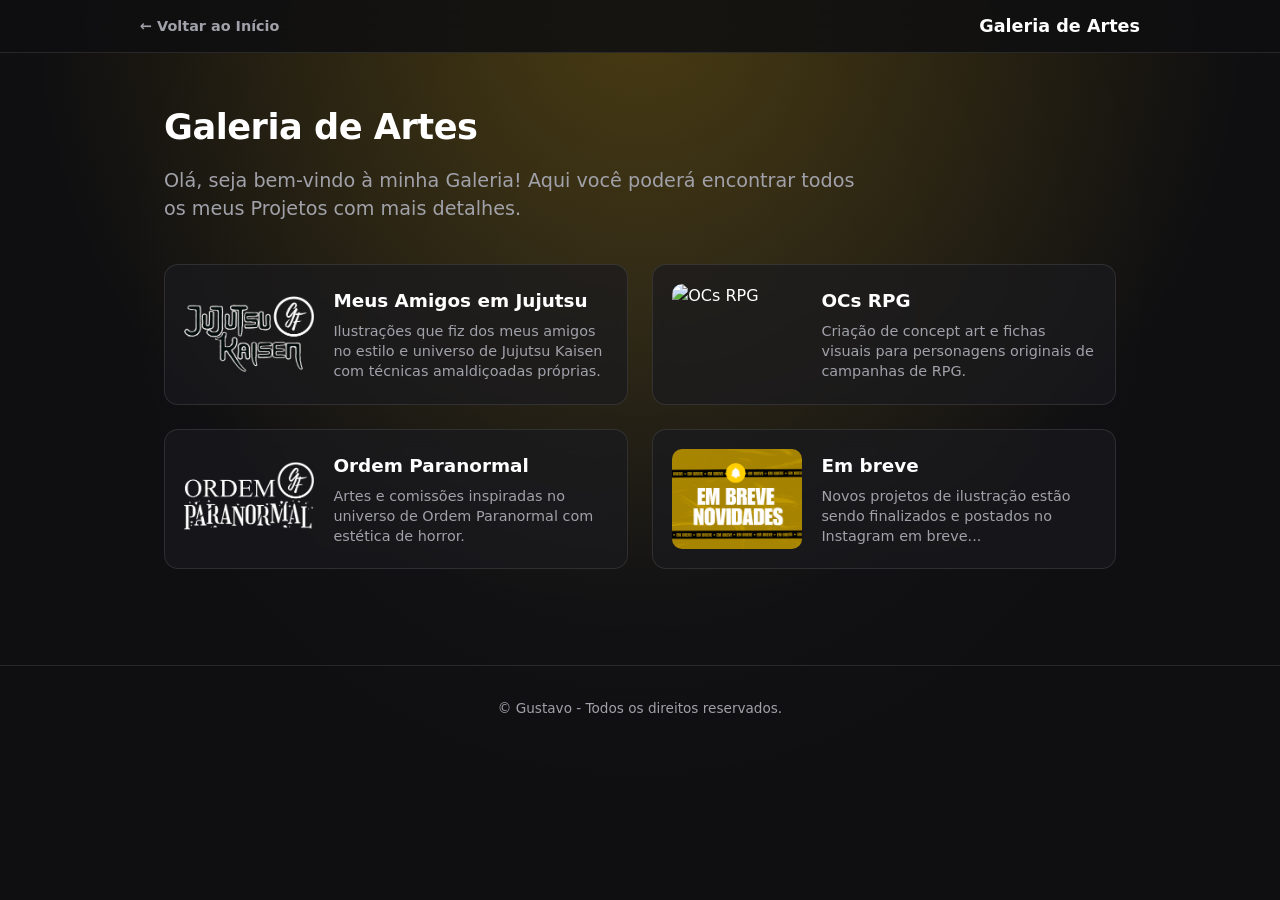
==== arte.html @ 82a5df0a "Add files via upload" ====
<!DOCTYPE html>
<html lang="pt-BR">
<head>
  <meta charset="UTF-8">
  <meta name="viewport" content="width=device-width, initial-scale=1.0">
  <title>Galeria de Artes - Gustavo Oliveira</title>
  <link rel="stylesheet" href="Css/arte.css">
</head>
<body class="mode-arte">

  <!-- BARRA DE NAVEGAÇÃO -->
  <nav class="navbar">
    <div class="nav-container">
      <div class="nav-brand">
        <a href="index.html" class="back-link">&larr; <b>Voltar ao Início</b></a>
      </div>
      <span class="brand-name">Galeria de Artes</span>
    </div>
  </nav>

  <!-- CONTAINER PRINCIPAL -->
  <main class="portfolio-container">
    <header class="gallery-header">
      <h1 class="gallery-title">Galeria de Artes</h1>
      <p class="gallery-subtitle">
        Olá, seja bem-vindo à minha Galeria! Aqui você poderá encontrar todos os meus Projetos com mais detalhes.
      </p>
    </header>

    <!-- GRID RESPONSIVO DE PROJETOS -->
    <section id="projetosArteGrid" class="art-projects-grid">
      <!-- Inserido dinamicamente via arte.js -->
    </section>
  </main>

  <footer class="main-footer">
    <p>&copy; Gustavo - Todos os direitos reservados.</p>
  </footer>

  <script src="JavaScript/arte.js"></script>
</body>
</html>
---- Css/arte.css ----
/* ============== TEMA E VARIÁVEIS ============== */
:root {
    --bg-dark: #0f0f11;
    --bg-card: rgba(26, 26, 30, 0.7);
    --bg-card-hover: rgba(38, 38, 44, 0.9);
    --text-main: #ffffff;
    --text-muted: #a1a1aa;
    --border-color: rgba(255, 255, 255, 0.1);
    --accent-color: #eab308; /* Amarelo do tema Arte */
    --glow-color: rgba(234, 179, 8, 0.25);
    --transition: all 0.3s ease;
  }
  
  * {
    margin: 0;
    padding: 0;
    box-sizing: border-box;
  }
  
  body {
    background-color: var(--bg-dark);
    color: var(--text-main);
    font-family: system-ui, -apple-system, BlinkMacSystemFont, "Segoe UI", Roboto, sans-serif;
    line-height: 1.5;
    min-height: 100vh;
    
    background-image: 
      radial-gradient(circle at 50% 0%, var(--glow-color) 0%, transparent 55%),
      radial-gradient(circle at 50% 30%, rgba(255, 255, 255, 0.03) 0%, transparent 60%);
    background-attachment: fixed;
  }
  
  /* ============== BARRA DE NAVEGAÇÃO ============== */
  .navbar {
    position: sticky;
    top: 0;
    z-index: 1000;
    width: 100%;
    background: rgba(15, 15, 17, 0.85);
    backdrop-filter: blur(12px);
    border-bottom: 1px solid var(--border-color);
    padding: 0.8rem 1.5rem;
  }
  
  .nav-container {
    max-width: 1000px;
    margin: 0 auto;
    display: flex;
    justify-content: space-between;
    align-items: center;
  }
  
  .back-link {
    color: var(--text-muted);
    text-decoration: none;
    font-weight: 600;
    font-size: 0.9rem;
    transition: var(--transition);
  }
  
  .back-link:hover {
    color: var(--accent-color);
  }
  
  .brand-name {
    font-weight: 700;
    font-size: 1.1rem;
  }
  
  /* ============== CONTAINER E HEADER ============== */
  .portfolio-container {
    max-width: 1000px;
    margin: 0 auto;
    padding: 3rem 1.5rem;
    display: flex;
    flex-direction: column;
    gap: 2.5rem;
  }
  
  .gallery-header {
    display: flex;
    flex-direction: column;
    gap: 0.8rem;
  }
  
  .gallery-title {
    font-size: 2.2rem;
    font-weight: 700;
    letter-spacing: -0.5px;
  }
  
  .gallery-subtitle {
    font-size: 1.2rem;
    color: var(--text-muted);
    max-width: 700px;
    line-height: 1.5;
  }
  
  /* ============== GRID RESPONSIVO (2 COLUNAS) ============== */
  .art-projects-grid {
    display: grid;
    grid-template-columns: repeat(2, 1fr); /* 2 cards por linha no Desktop */
    gap: 1.5rem;
  }
  
  /* Card de Projeto de Arte (Estilo similar aos Projetos Dev) */
  .art-project-card {
    background: var(--bg-card);
    border: 1px solid var(--border-color);
    border-radius: 14px;
    padding: 1.2rem;
    display: flex;
    gap: 1.2rem;
    align-items: center;
    text-decoration: none;
    color: inherit;
    backdrop-filter: blur(10px);
    transition: var(--transition);
  }
  
  .art-project-card:hover {
    border-color: var(--accent-color);
    background: var(--bg-card-hover);
    transform: translateY(-3px);
    box-shadow: 0 8px 25px var(--glow-color);
  }
  
  .art-project-card img {
    width: 130px;
    height: 100px;
    border-radius: 10px;
    object-fit: cover;
    flex-shrink: 0;
  }
  
  .art-project-info {
    display: flex;
    flex-direction: column;
    gap: 0.4rem;
  }
  
  .art-project-info h3 {
    font-size: 1.15rem;
    color: #ffffff;
    font-weight: 700;
  }
  
  .art-project-info p {
    font-size: 0.9rem;
    color: var(--text-muted);
    line-height: 1.4;
  }
  
  /* Rodapé */
  .main-footer {
    text-align: center;
    font-size: 0.85rem;
    color: var(--text-muted);
    padding: 2rem 0;
    border-top: 1px solid var(--border-color);
    margin-top: 3rem;
  }
  
  /* RESPONSIVIDADE (Ajusta para 1 coluna em telas menores) */
  @media (max-width: 768px) {
    .art-projects-grid {
      grid-template-columns: 1fr;
    }
  
    .art-project-card {
      flex-direction: column;
      align-items: flex-start;
    }
  
    .art-project-card img {
      width: 100%;
      height: 180px;
    }
  }
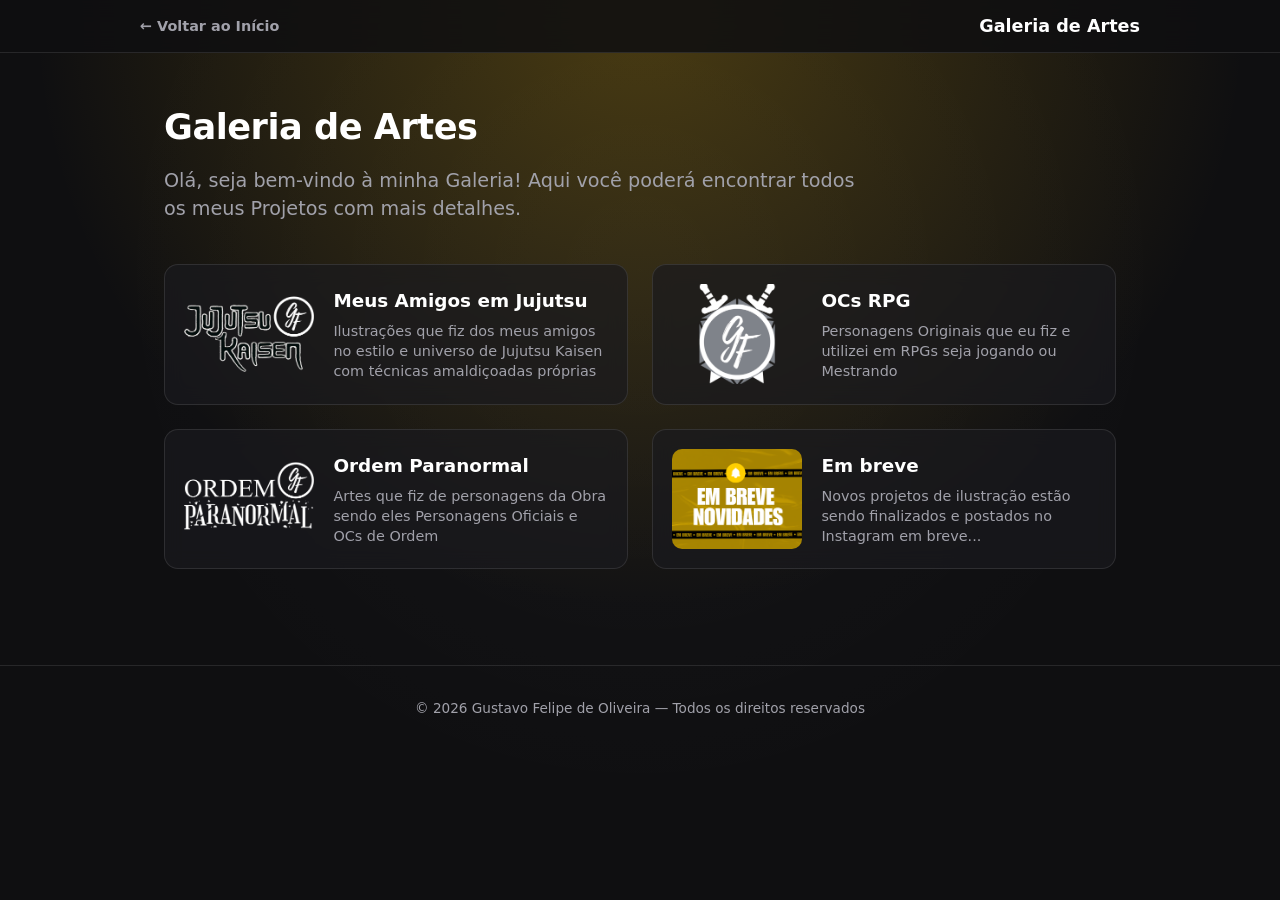
==== commit 595666f3: "Add files via upload" ====
--- a/arte.html
+++ b/arte.html
@@ -33,8 +33,9 @@
     </section>
   </main>
 
+  <!-- =============================| Rodape |============================= -->
   <footer class="main-footer">
-    <p>&copy; Gustavo - Todos os direitos reservados.</p>
+    <p>© 2026 Gustavo Felipe de Oliveira — Todos os direitos reservados</p>
   </footer>
 
   <script src="JavaScript/arte.js"></script>
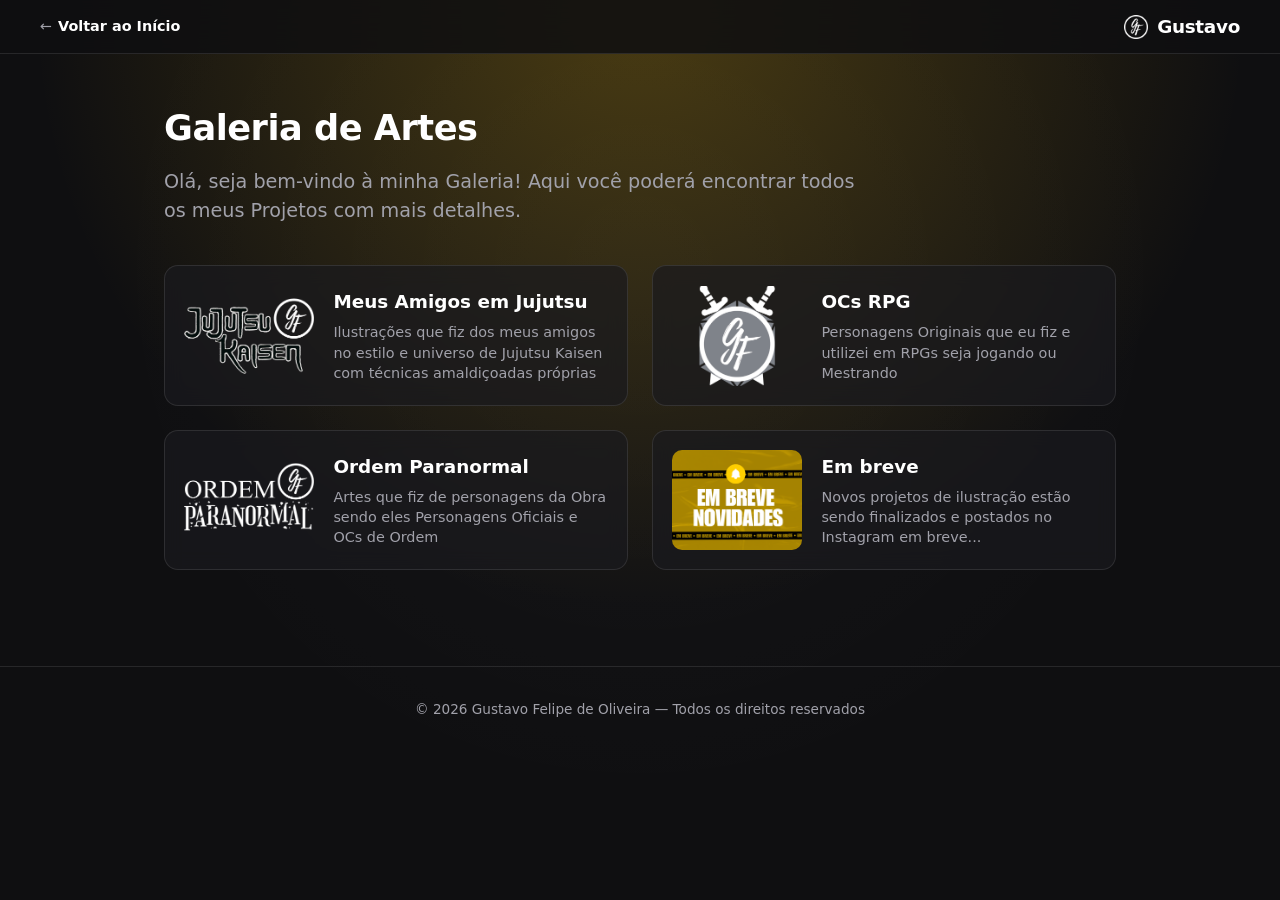
==== commit fec621f2: "Add files via upload" ====
--- a/arte.html
+++ b/arte.html
@@ -8,13 +8,14 @@
 </head>
 <body class="mode-arte">
 
-  <!-- BARRA DE NAVEGAÇÃO -->
+<!-- ======================| BARRA DE NAVEGAÇÃO |====================== -->
   <nav class="navbar">
     <div class="nav-container">
-      <div class="nav-brand">
-        <a href="index.html" class="back-link">&larr; <b>Voltar ao Início</b></a>
+      <a href="index.html" class="back-link">&larr; <b>Voltar ao Início</b></a>
+        <div class="nav-brand">
+          <img src="Icons/Logo.png" alt="Logo" class="nav-logo">
+            <span class="brand-name">Gustavo</span>
       </div>
-      <span class="brand-name">Galeria de Artes</span>
     </div>
   </nav>
 
@@ -29,11 +30,10 @@
 
     <!-- GRID RESPONSIVO DE PROJETOS -->
     <section id="projetosArteGrid" class="art-projects-grid">
-      <!-- Inserido dinamicamente via arte.js -->
     </section>
   </main>
 
-  <!-- =============================| Rodape |============================= -->
+  <!-- =============================| RODAPE |============================= -->
   <footer class="main-footer">
     <p>© 2026 Gustavo Felipe de Oliveira — Todos os direitos reservados</p>
   </footer>
--- a/Css/arte.css
+++ b/Css/arte.css
@@ -39,34 +39,68 @@
     background: rgba(15, 15, 17, 0.85);
     backdrop-filter: blur(12px);
     border-bottom: 1px solid var(--border-color);
-    padding: 0.8rem 1.5rem;
-  }
-  
+    padding: 0.8rem 1.5rem; /* Mesma altura e espaçamento do style.css */
+  }
+
   .nav-container {
-    max-width: 1000px;
+    max-width: 1200px;
     margin: 0 auto;
     display: flex;
-    justify-content: space-between;
-    align-items: center;
-  }
-  
+    justify-content: space-between; /* Voltar à esquerda / Logo+Gustavo à direita */
+    align-items: center;
+  }
+
+  /* Link da Esquerda */
   .back-link {
     color: var(--text-muted);
     text-decoration: none;
-    font-weight: 600;
     font-size: 0.9rem;
+    font-weight: 500;
+    display: inline-flex;
+    align-items: center;
+    gap: 6px;
     transition: var(--transition);
   }
-  
+
   .back-link:hover {
     color: var(--accent-color);
-  }
-  
-  .brand-name {
-    font-weight: 700;
-    font-size: 1.1rem;
-  }
-  
+    }
+
+  .back-link b {
+    color: var(--text-main);
+  }
+
+/* Marca da Direita (Logo + Gustavo) */
+  .nav-brand {
+    display: flex;
+    align-items: center;
+    gap: 0.6rem;
+  }
+
+  .nav-logo {
+    width: 24px;
+    height: 24px;
+    object-fit: cover;
+  }
+
+.brand-name {
+  font-weight: 700;
+  font-size: 1.15rem;
+  color: #ffffff;
+  letter-spacing: -0.3px;
+}
+
+/* ============== RESPONSIVIDADE (CELULARES) ============== */
+  @media (max-width: 650px) {
+    .back-link {
+      font-size: 0.85rem;
+    }
+
+    .brand-name {
+      font-size: 1rem;
+    }
+  }
+
   /* ============== CONTAINER E HEADER ============== */
   .portfolio-container {
     max-width: 1000px;
@@ -161,7 +195,7 @@
     margin-top: 3rem;
   }
   
-  /* RESPONSIVIDADE (Ajusta para 1 coluna em telas menores) */
+  /* RESPONSIVIDADE */
   @media (max-width: 768px) {
     .art-projects-grid {
       grid-template-columns: 1fr;
